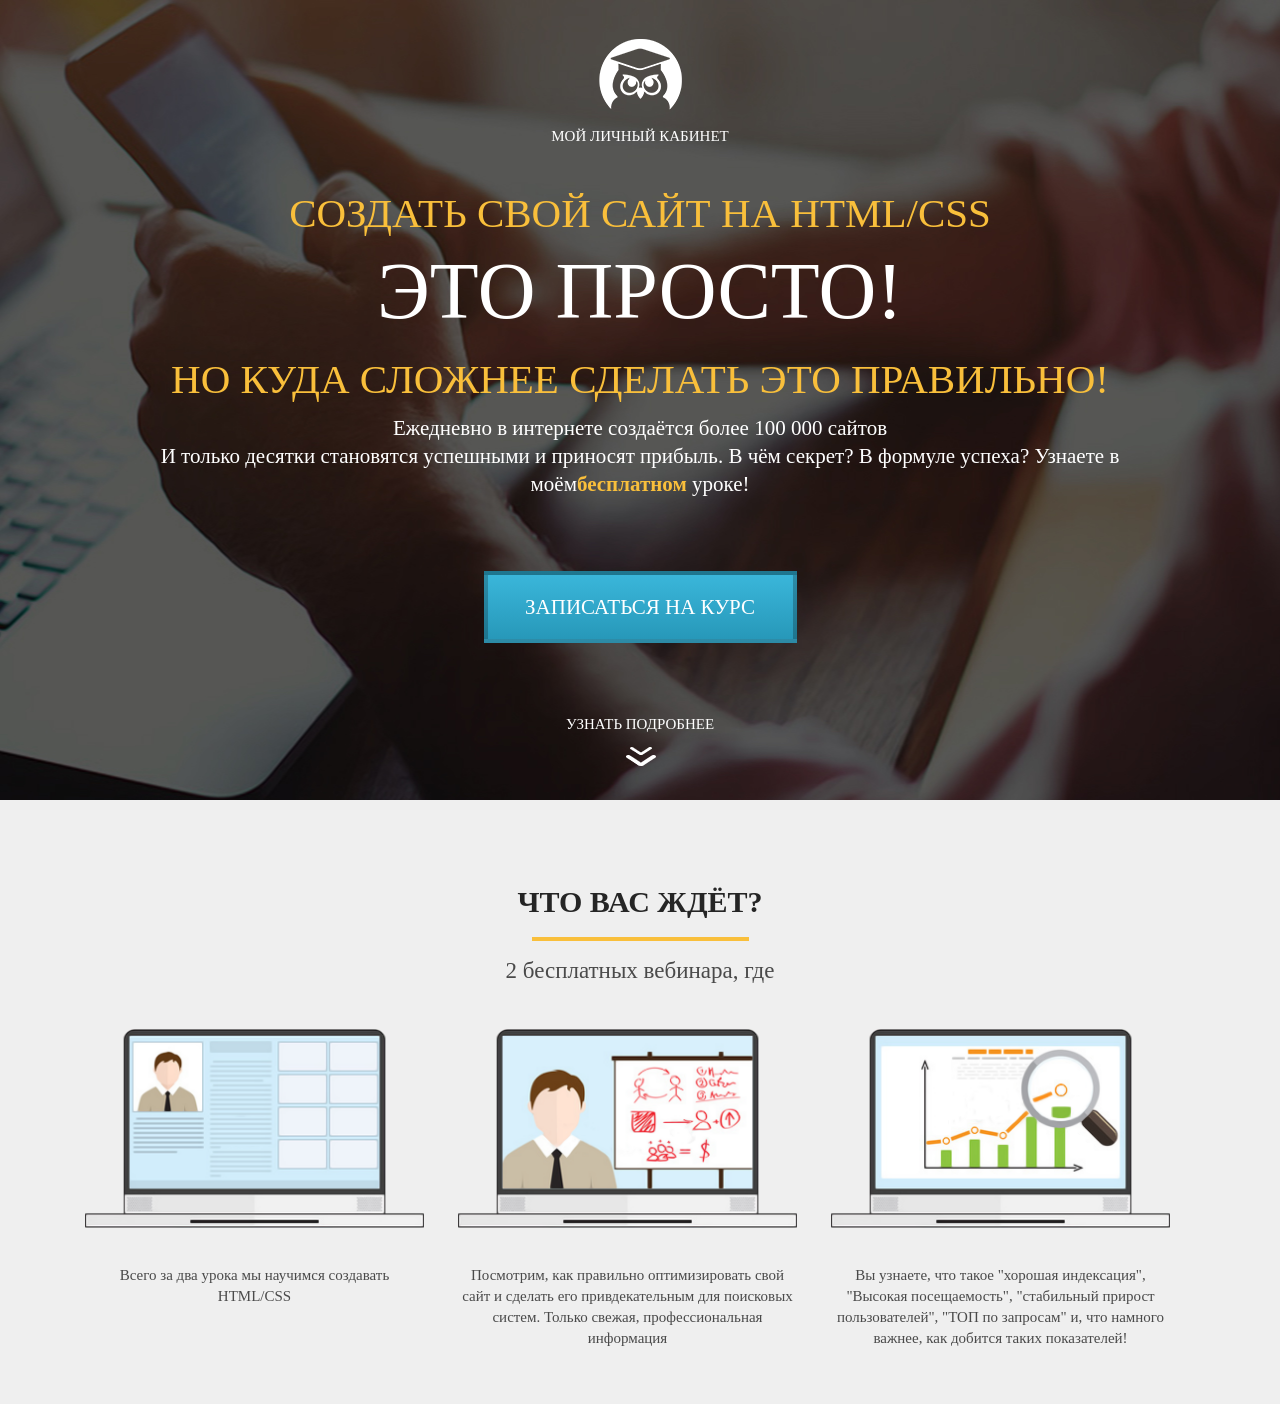
==== landingPage/index.html @ 10008191 "Добавлен пример лендинга" ====
<!DOCTYPE html>
<html lang="ru">
<head>
	<meta charset="UTF-8">
	<meta name="viewport" content="width-divice-width, initial-scale-1.0">
	<title>landing</title>
	<link rel="stylesheet" href="css/styles.css">
</head>
<body>
	<section class="promo">
		<div class="container">
			<div class="logo">
				<img src="icons/logo.png" alt="" class="logo_img">
				<div class="logo_text">
					Мой личный кабинет
				</div>
			</div>
			<h1 class="title">Создать свой сайт на HTML/CSS</h1>
			<div class="simple">
				<h2 class="title_big"> Это просто!</h2>
				<div class="line"></div>
			</div>
			<h2 class="title">Но куда сложнее сделать это правильно!</h2>
			<div class="promo_text">
				Ежедневно в интернете создаётся более 100 000 сайтов<br>
				И только десятки становятся успешными и приносят прибыль. В чём секрет? В формуле успеха? Узнаете в моём<span>бесплатном</span> уроке!
			</div>

			<button class="promo_btn">Записаться на курс</button>

			<div class="more">
				<div class="more_text">Узнать подробнее</div>
				<img src="icons/arrow_down.png" alt="vniz" class="more_img">
			</div>
		</div>
	</section>
	<section class="waiting">
		<div class="container">
			<h2 class="waiting_header">
				Что вас ждёт?
			</h2>
			<div class="waiting_divider"></div>
			<div class="waiting_subheader">2 бесплатных вебинара, где</div>
			<div class="waiting_wrapper">
				<div class="waiting_item">
					<img src="img/waiting/waiting_1.png" alt="1" class="waiting_img">
					<div class="waiting_descr">Всего за два урока мы научимся создавать HTML/CSS</div>
				</div>
				<div class="waiting_item">
					<img src="img/waiting/waiting_2.png" alt="2" class="waiting_img">
					<div class="waiting_descr">Посмотрим, как правильно оптимизировать свой сайт и сделать его привдекательным для поисковых систем. Только свежая, профессиональная информация</div>
				</div>
				<div class="waiting_item">
					<img src="img/waiting/waiting_3.png" alt="3" class="waiting_img">
					<div class="waiting_descr">Вы узнаете, что такое "хорошая индексация", "Высокая посещаемость", "стабильный прирост пользователей", "ТОП по запросам" и, что намного важнее, как добится таких показателей!</div>
				</div>
			</div>
		</div>
	</section>

</body>
</html>
---- landingPage/css/styles.css ----
* {
	box-sizing: border-box;
	margin: 0;
	padding: 0;
}

.container{
	width: 1140px;
	margin: 0 auto;
}

.promo{
	height: 800px;
	background: url("../img/bg/main_bg.png") center center/cover no-repeat;
	padding: 39px 0 62px 0;
}

.logo .logo_img {
	display: block;
	margin: 0 auto;
}
.logo .logo_text{
	color: #FFFFFF;
	font-family: Roboto;
	font-size: 15px;
	font-weight: 500;
	line-height: 24px;
	text-transform: uppercase;
	text-align: center;
	margin-top: 14px;
}

h1{
	margin-top: 53px;
}
h2.title{
	margin-top: 30px;
}
.title {
	color: #f9bf3b;
	font-family: "Roboto - Black";
	font-size: 41px;
	font-weight: 400;
	line-height: 24px;
	text-transform: uppercase;
	text-align: center; 
}

.simple .title_big {
	color: #FFFFFF;
	font-family: "Roboto - Black";
	font-size: 80px;
	font-weight: 400;
	text-transform: uppercase;
	text-align: center;
	margin-top: 21px;
}
.promo .promo_text {
	padding: 0 13px;
	margin-top: 23px;
	color: #ffffff;
	font-family: "Roboto Light";
	font-size: 21px;
	font-weight: 300px;
	line-height: 28px;
	text-align: center;
}
.promo .promo_text span{
	color: #f9bf3b;
	font-family: "Roboto - Bold";
	font-weight: 700;
}

.promo .promo_btn {
	display: block;
	margin: 0 auto;
	margin-top: 73px;
	width: 313px;
	height: 72px;
	box-shadow: inset 0 0 0 rgba(0,0,0,0.18);
	border: 4px solid rgba(0,0,0,0.23);
	background-image: linear-gradient(to top, #2798b9 0%,#3ab6da 100%);
	color: #ffffff;
	font-family: "RobotoCondenced";
	font-size: 21px;
	font-weight: 400;
	line-height: 24px;
	text-transform: uppercase;
	cursor: pointer;

}

.more{
	margin-top: 73px;
}

.more .more_text{
	color: #ffffff;
	font-family: "Roboto - Thin";
	font-size: 15px;
	font-weight: 400;
	text-transform: uppercase;
	text-align: center;

}
.more .more_img {
	display: block;
	margin:0 auto;
	margin-top: 13px;
}
.waiting{
	height: 604px;
	background-color: #efefef;
	padding: 85px 0 75px 0;
}
.waiting .waiting_divider {
	width: 217px;
	height: 4px;
	background-color: #f9bf3b;
	margin: 0 auto;
	margin-top: 18px;
}
.waiting .waiting_header {
	color: #252525;
	font-family: Roboto;
	font-size: 30px;
	font-weight: 400px;
	text-transform: uppercase;
	text-align: center;
}
.waiting .waiting_subheader {
	margin-top: 17px;
	color: #4a4a4a;
	font-family: Roboto;
	font-size: 23px;
	font-weight: 400px;
	text-align: center;
}
.waiting .waiting_wrapper {
	margin-top: 45px;
}
.waiting .waiting_wrapper .waiting_item {
	display: inline-block;
	vertical-align: top;
	margin: 0 15px;
	width: 339px;
	text-align: center;
}
.waiting .waiting_wrapper .waiting_item .waiting_img {
	width: 100%;
}
.waiting .waiting_wrapper .waiting_item .waiting_descr{
	margin-top: 33px;
	color: #4a4a4a;
	font-family: Roboto;
	font-size: 15px;
	font-weight: 300;
	line-height: 21px;
}
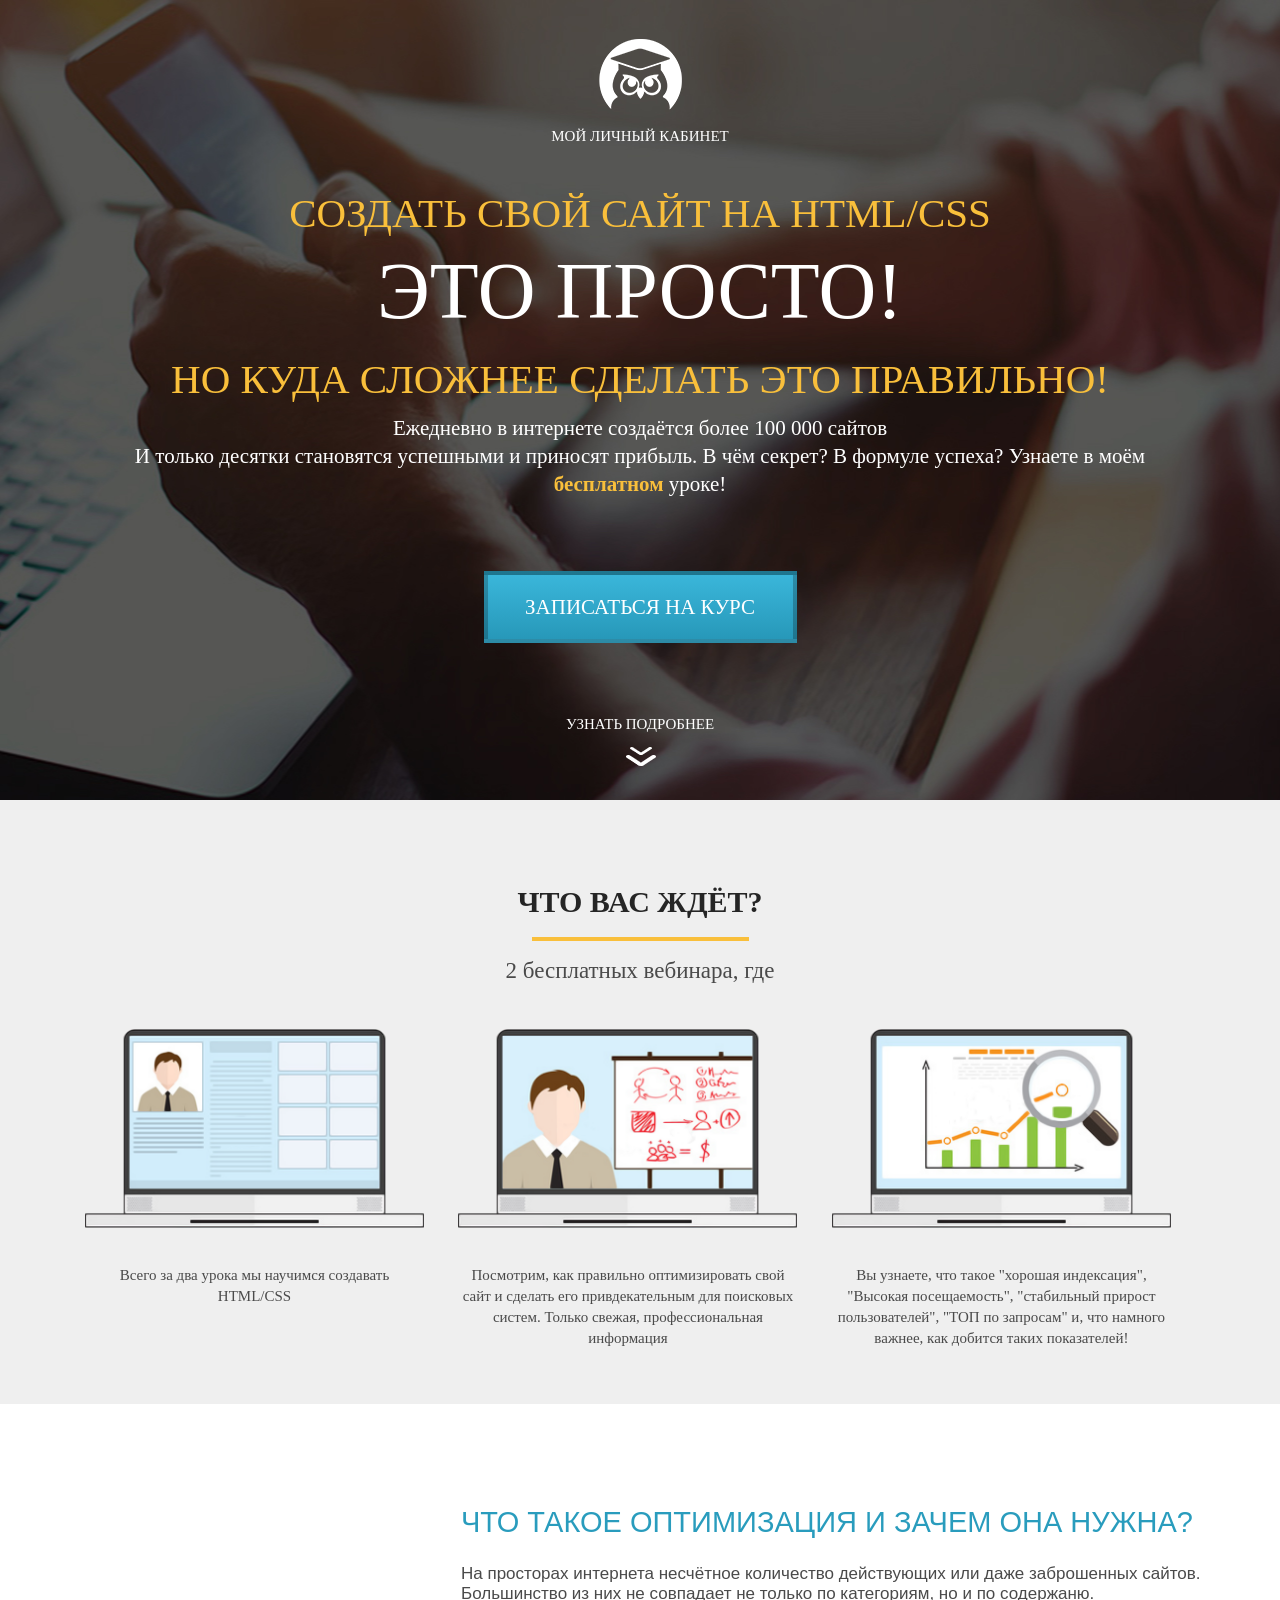
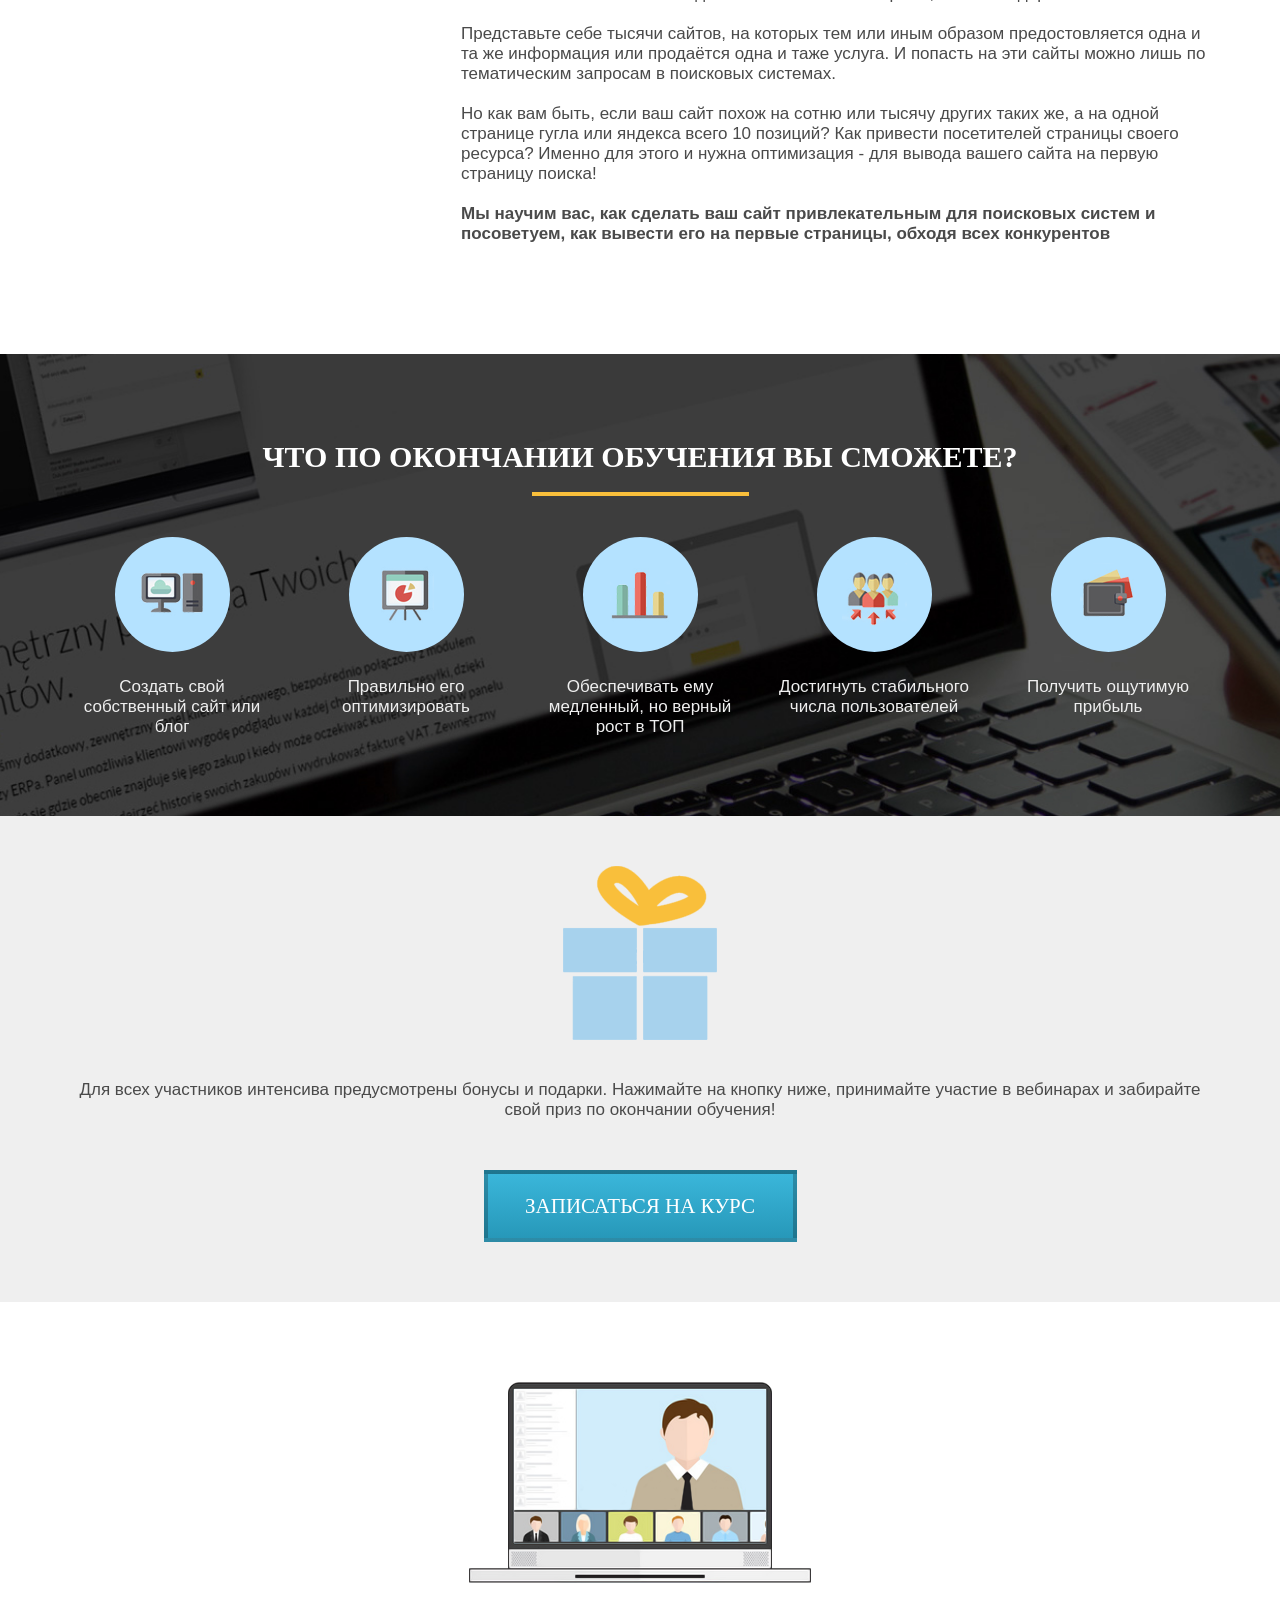
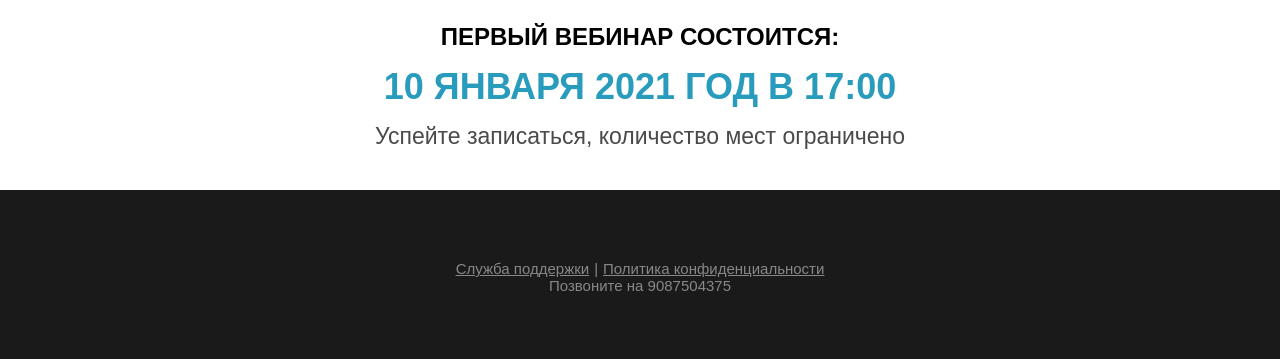
==== commit 7f83d3f2: "На лендинге исчезает женшина" ====
--- a/landingPage/index.html
+++ b/landingPage/index.html
@@ -23,7 +23,7 @@
 			<h2 class="title">Но куда сложнее сделать это правильно!</h2>
 			<div class="promo_text">
 				Ежедневно в интернете создаётся более 100 000 сайтов<br>
-				И только десятки становятся успешными и приносят прибыль. В чём секрет? В формуле успеха? Узнаете в моём<span>бесплатном</span> уроке!
+				И только десятки становятся успешными и приносят прибыль. В чём секрет? В формуле успеха? Узнаете в моём <span>бесплатном</span> уроке!
 			</div>
 
 			<button class="promo_btn">Записаться на курс</button>
@@ -57,6 +57,86 @@
 			</div>
 		</div>
 	</section>
+	<section class="optimization">
+		<div class="container">
+			<h2 class="optimization_header">Что такое оптимизация и зачем она нужна?</h2>
+			<div class="optimization_text">
+				На просторах интернета несчётное количество действующих или даже заброшенных сайтов. Большинство из них не совпадает не только по категориям, но и по содержаню.
+				<br><br>
+				Представьте себе тысячи сайтов, на которых тем или иным образом предостовляется одна и та же информация или продаётся одна и таже услуга. И попасть на эти сайты можно лишь по тематическим запросам в поисковых системах.
+				<br><br>
+				Но как вам быть, если ваш сайт похож на сотню или тысячу других таких же, а на одной странице гугла или яндекса всего 10 позиций? Как привести посетителей страницы своего ресурса? Именно для этого и нужна оптимизация - для вывода вашего сайта на первую страницу поиска!
+				<br><br>
+				<span>Мы научим вас, как сделать ваш сайт привлекательным для поисковых систем и посоветуем, как вывести его на первые страницы, обходя всех конкурентов</span>
+			</div>
+			<img src="img/bg/woman_bg.png" alt="woman" class="optimization_img">
+		</div>
+	</section>
+	<section class="finish">
+		<div class="container">
+			<h2 class="finish_header">Что по окончании обучения вы сможете?</h2>
+			<div class="finish_divider"></div>
+			<div class="finish_wrapper">
+				<div class="finish_item">
+					<div class="finish_round">
+						<img src="icons/finish/finish_icon_1.png" alt="1" class="finish_icon">
+					</div>
+					<div class="finish_descr">Создать свой собственный сайт или блог</div>
+				</div>
+				<div class="finish_item">
+					<div class="finish_round">
+						<img src="icons/finish/finish_icon_2.png" alt="2" class="finish_icon">
+					</div>
+					<div class="finish_descr">Правильно его оптимизировать</div>
+				</div>
+				<div class="finish_item">
+					<div class="finish_round">
+						<img src="icons/finish/finish_icon_3.png" alt="3" class="finish_icon">
+					</div>
+					<div class="finish_descr">Обеспечивать ему медленный, но верный рост в ТОП</div>
+				</div>
+				<div class="finish_item">
+					<div class="finish_round">
+						<img src="icons/finish/finish_icon_4.png" alt="4" class="finish_icon">
+					</div>
+					<div class="finish_descr">Достигнуть стабильного числа пользователей</div>
+				</div>
+				<div class="finish_item">
+					<div class="finish_round">
+						<img src="icons/finish/finish_icon_5.png" alt="5" class="finish_icon">
+					</div>
+					<div class="finish_descr">Получить ощутимую прибыль</div>
+				</div>
+			</div>
+		</div>
+	</section>
+	<section class="gift">
+		<div class="container">
+			<img src="icons/gift.png" alt="gift" class="gift_img">
+			<div class="gift_text">
+				Для всех участников интенсива предусмотрены бонусы и подарки. Нажимайте на кнопку ниже, принимайте участие в вебинарах и забирайте свой приз по окончании обучения!
+			</div>
+			<button class="gift_btn">Записаться на курс</button>
+		</div>
+	</section>
+
+	<section class="webinar">
+		<div class="container">
+			<img src="img/first_webinar/first.png" alt="gift" class="webinar_img">
+			<h2 class="webinar_header">Первый вебинар состоится:</h2>
+			<h3 class="webinar_data">10 января 2021 год в 17:00</h3>
+			<div class="webinar_text">Успейте записаться, количество мест ограничено</div>
+		</div>
+	</section>
+
+	<footer>
+		<div class="footer_wrap">
+			<a href="#" class="footer_link">Служба поддержки </a>
+			<p class="footer_link_divider">|</p>
+			<a href="#" class="footer_link">Политика конфиденциальности</a>
+		</div>
+		<div class="footer_text">Позвоните на 9087504375</div>
+	</footer>
 
 </body>
 </html>
--- a/landingPage/css/styles.css
+++ b/landingPage/css/styles.css
@@ -2,6 +2,9 @@
 	box-sizing: border-box;
 	margin: 0;
 	padding: 0;
+}
+html{
+	font-family: 'Roboto', sans-serif;
 }
 
 .container{
@@ -71,7 +74,7 @@
 	font-weight: 700;
 }
 
-.promo .promo_btn {
+.promo .promo_btn, .gift .gift_btn {
 	display: block;
 	margin: 0 auto;
 	margin-top: 73px;
@@ -113,20 +116,26 @@
 	background-color: #efefef;
 	padding: 85px 0 75px 0;
 }
-.waiting .waiting_divider {
+.waiting .waiting_divider, .finish .finish_divider {
 	width: 217px;
 	height: 4px;
 	background-color: #f9bf3b;
 	margin: 0 auto;
 	margin-top: 18px;
 }
-.waiting .waiting_header {
+.waiting .waiting_header, .finish .finish_header, .waiting .waiting_header {
 	color: #252525;
 	font-family: Roboto;
 	font-size: 30px;
 	font-weight: 400px;
 	text-transform: uppercase;
 	text-align: center;
+}
+.finish .finish_header{
+	color: #ffffff;
+}
+.waiting .waiting_header{
+	color: #252525;
 }
 .waiting .waiting_subheader {
 	margin-top: 17px;
@@ -157,3 +166,142 @@
 	font-weight: 300;
 	line-height: 21px;
 }
+.optimization{
+	min-height: 550px;
+	padding: 102px 0 107px 0;
+}
+.optimization .optimization_header{
+	margin-left: 391px;
+	color: #299cbd;
+	font-size: 29px;
+	font-weight: 400;
+	text-transform: uppercase;
+}
+.optimization .optimization_text{
+	margin-top: 25px;
+	margin-left: 391px;
+	color: #4a4a4a;
+	font-size: 17px;
+	font-weight: 300;
+}
+.optimization .optimization_text span{
+	font-weight: 700;
+}
+.optimization .optimization_img{
+	position: absolute;
+	top: -54px;
+	left: -240px;
+	z-index: -1;
+}
+.finish{
+	min-height: 447px;
+	padding: 86px 0 79px 0;
+	background: url(../img/bg/second_bg.png) center center/cover no-repeat;
+}
+.finish .finish_wrapper {
+	margin-top: 41px;
+	display: flex;
+	justify-content: space-between;
+}
+.finish .finish_wrapper .finish_item{
+	width: 204px;
+}
+.finish .finish_wrapper .finish_item .finish_round{
+	display: flex;
+	justify-content: center;
+	align-items: center;
+	margin: 0 auto;
+	width: 115px;
+	height: 115px;
+	background-color: #b4e2ff;
+	border-radius: 100%;
+}
+.finish .finish_wrapper .finish_item .finish_descr{
+	margin-top: 25px;
+	text-align: center;
+	color: #efefef;
+	font-size: 17px;
+	font-weight: 300;
+	line-height: 20px;
+}
+
+.gift{
+	min-height: 200px;
+	background-color: #efefef;
+	padding: 10px 0;
+}
+.gift .gift_img{
+	display: block;
+	margin: 40px auto;
+}
+.gift .gift_text{
+	margin-top: 25px;
+	color: #4a4a4a;
+	font-size: 17px;
+	font-weight: 300;
+	text-align: center;
+}
+.gift .gift_btn{
+	margin-top: 50px;
+	margin-bottom: 50px;
+}
+
+.webinar{
+	min-height: 400px;
+	padding-top: 40px;
+	padding-bottom: 40px;
+}
+.webinar .webinar_img{
+	display: block;
+	margin: 40px auto;
+}
+.webinar .webinar_header{
+	padding-top: -15px;
+	text-align: center;
+	text-transform: uppercase;
+}
+.webinar .webinar_data{
+	margin-top: 15px;
+	font-style: normal;
+	font-weight: 900;
+	font-size: 36px;
+	text-align: center;
+	text-transform: uppercase;
+	color: #299cbd;
+}
+.webinar .webinar_text{
+	margin-top: 15px;
+	font-style: normal;
+	font-weight: normal;
+	font-size: 23px;
+	text-align: center;
+	color: #4a4a4a;
+}
+
+footer{
+	height: 169px;
+	background: #1a1a1a;
+}
+footer .footer_wrap{
+	display: flex;
+	justify-content: center;
+}
+
+footer .footer_link, footer .footer_text, footer .footer_link_divider{
+	margin-top: 70px;
+	font-style: normal;
+	font-weight: 300;
+	font-size: 15px;
+	text-align: center;
+	color: #888888;
+}
+
+footer .footer_text{
+	margin-top: 0;
+}
+
+footer .footer_link_divider {
+	margin-left: 5px;
+	margin-right: 5px;
+	font-weight: 800px;
+}
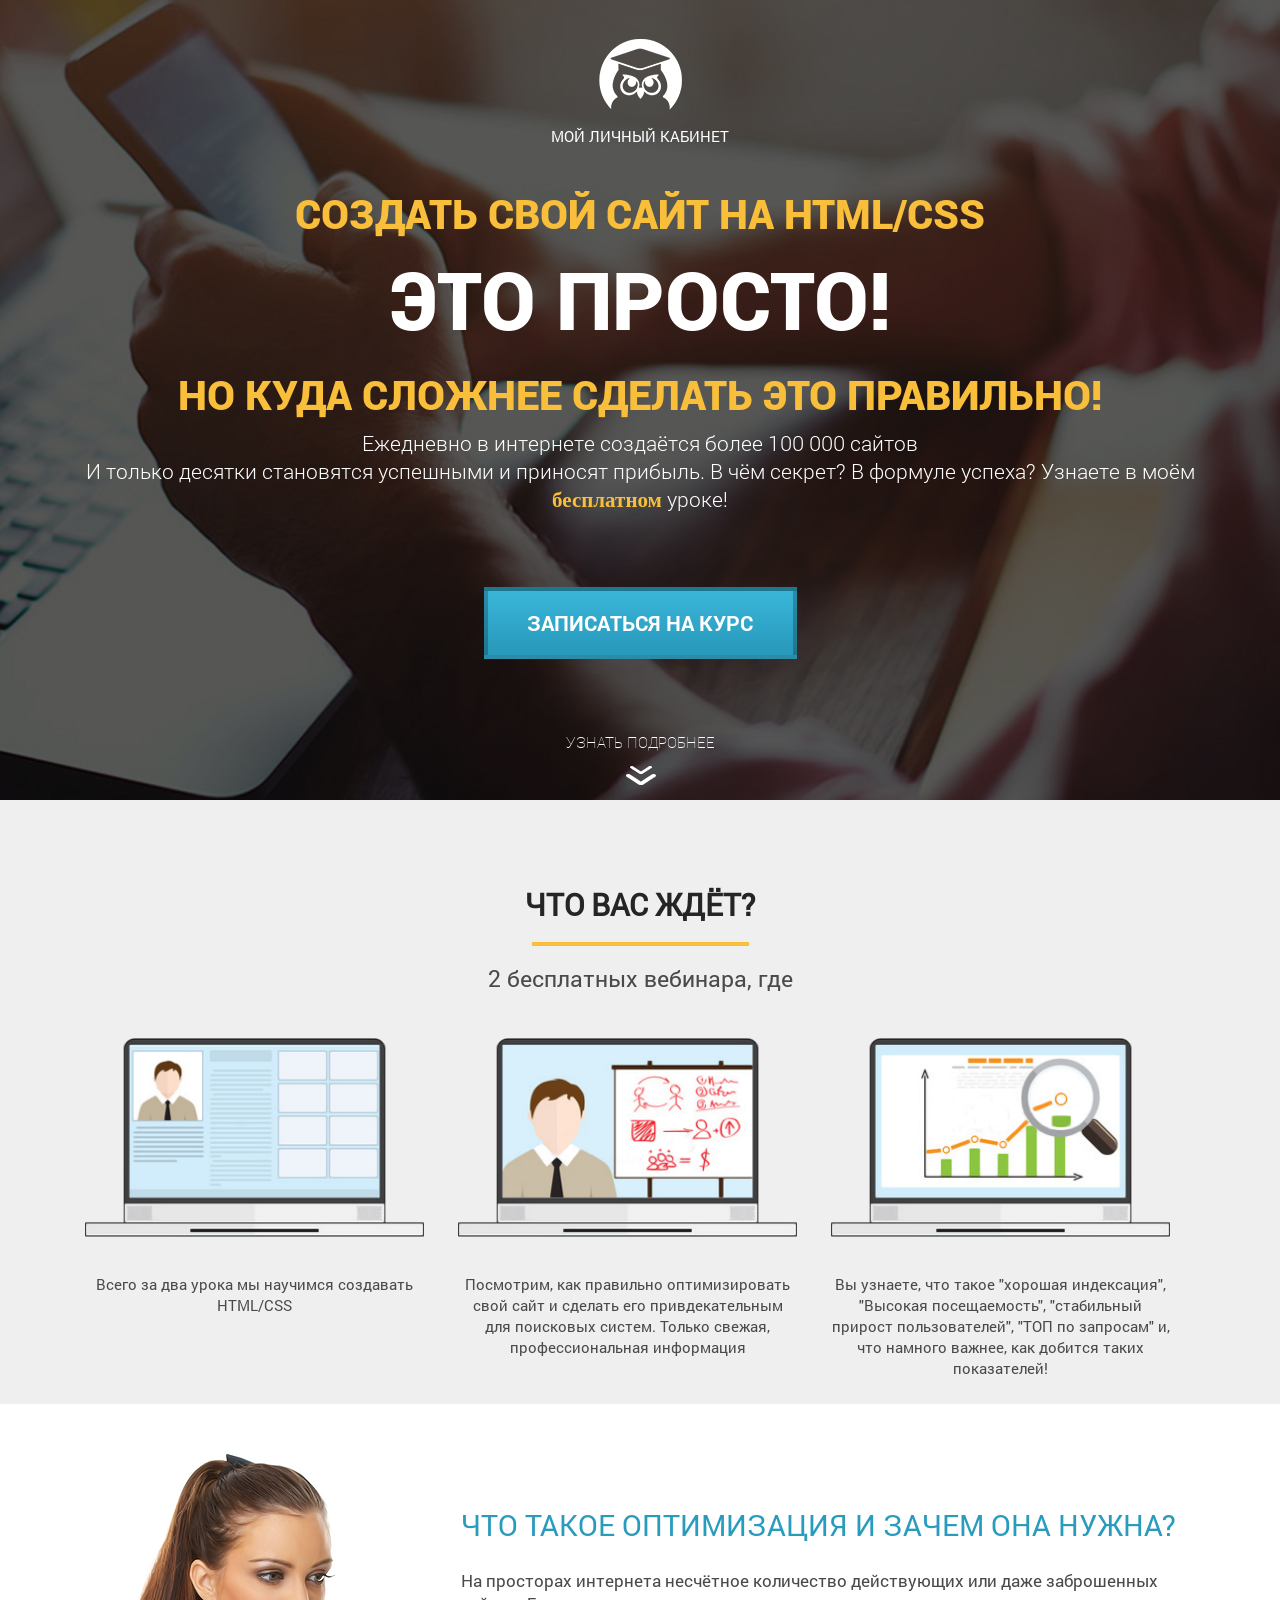
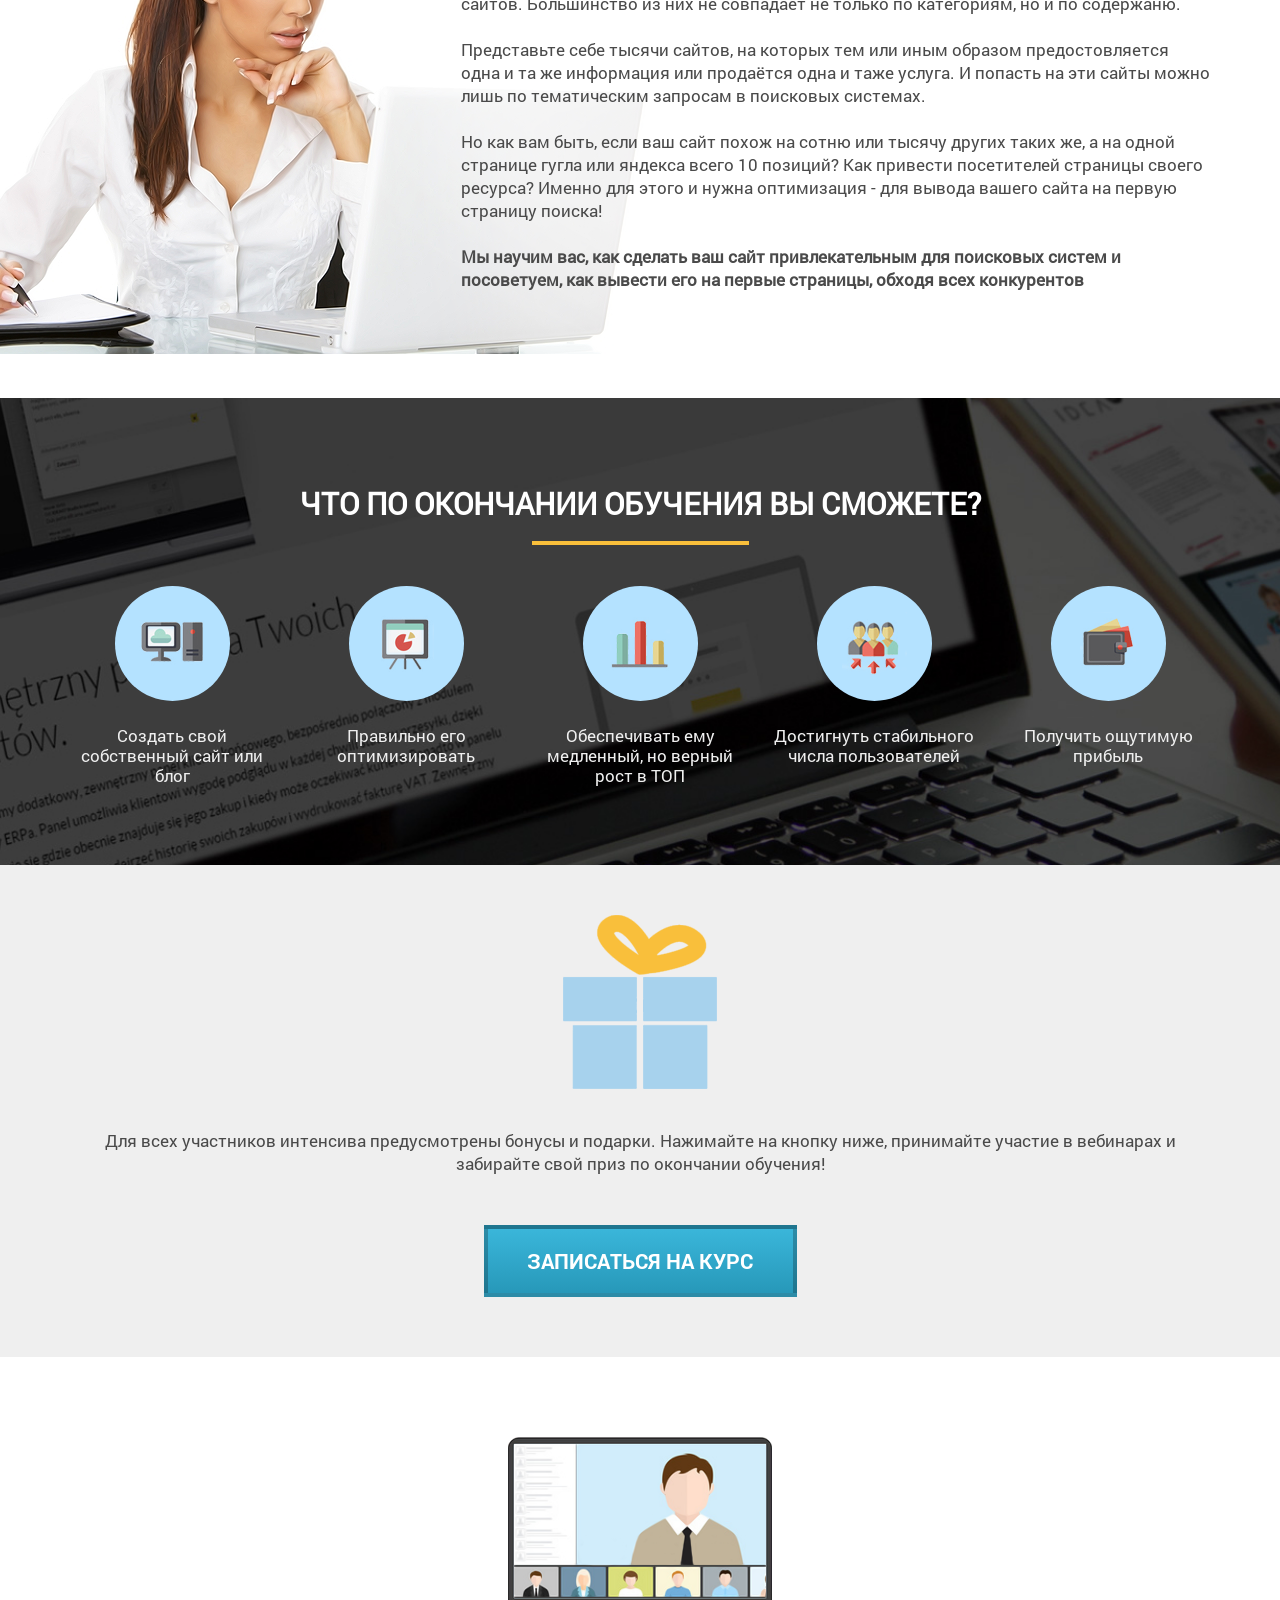
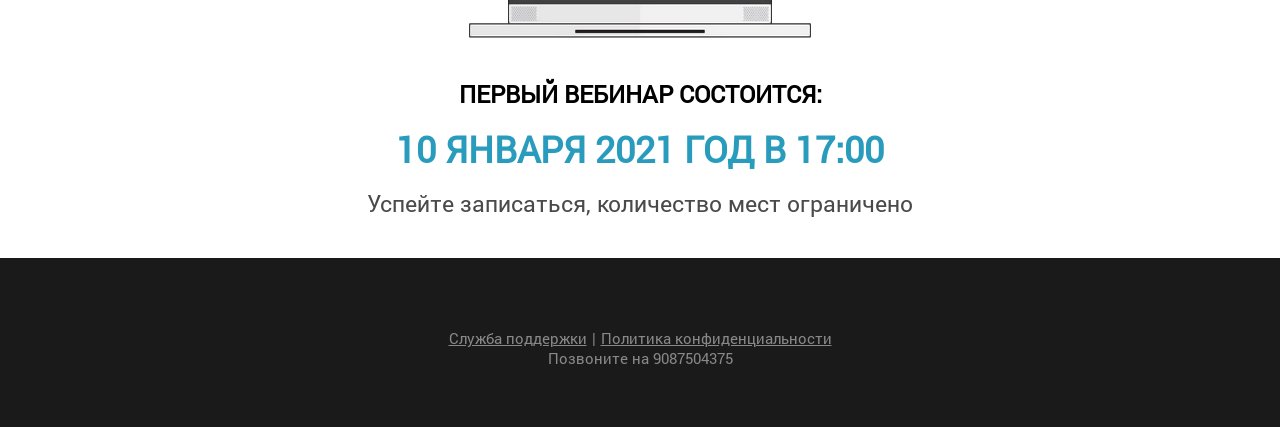
==== commit f0b66df0: "Landing done" ====
--- a/landingPage/index.html
+++ b/landingPage/index.html
@@ -5,6 +5,7 @@
 	<meta name="viewport" content="width-divice-width, initial-scale-1.0">
 	<title>landing</title>
 	<link rel="stylesheet" href="css/styles.css">
+	<link rel="stylesheet" href="css/fonts.css">
 </head>
 <body>
 	<section class="promo">
--- a/landingPage/css/styles.css
+++ b/landingPage/css/styles.css
@@ -8,6 +8,7 @@
 }
 
 .container{
+	position: relative;
 	width: 1140px;
 	margin: 0 auto;
 }
@@ -187,7 +188,7 @@
 .optimization .optimization_text span{
 	font-weight: 700;
 }
-.optimization .optimization_img{
+.optimization .optimization_img {
 	position: absolute;
 	top: -54px;
 	left: -240px;
--- a/landingPage/css/fonts.css
+++ b/landingPage/css/fonts.css
@@ -0,0 +1,56 @@
+@font-face{
+
+font-family: 'Roboto';
+
+src: url('../fonts/Roboto-Regular.ttf');
+
+font-weight: normal;
+
+font-style: normal;
+
+}
+@font-face{
+
+font-family: 'Roboto - Black';
+
+src: url('../fonts/Roboto-Black.ttf');
+
+font-weight: normal;
+
+font-style: normal;
+
+}
+@font-face{
+
+font-family: 'Roboto Light';
+
+src: url('../fonts/Roboto-Light.ttf');
+
+font-weight: normal;
+
+font-style: normal;
+
+}
+@font-face{
+
+font-family: 'Roboto - Thin';
+
+src: url('../fonts/Roboto-Thin.ttf');
+
+font-weight: normal;
+
+font-style: normal;
+
+}
+@font-face{
+
+font-family: 'RobotoCondenced';
+
+src: url('../fonts/Roboto-Bold.ttf');
+
+font-weight: normal;
+
+font-style: normal;
+
+}
+
